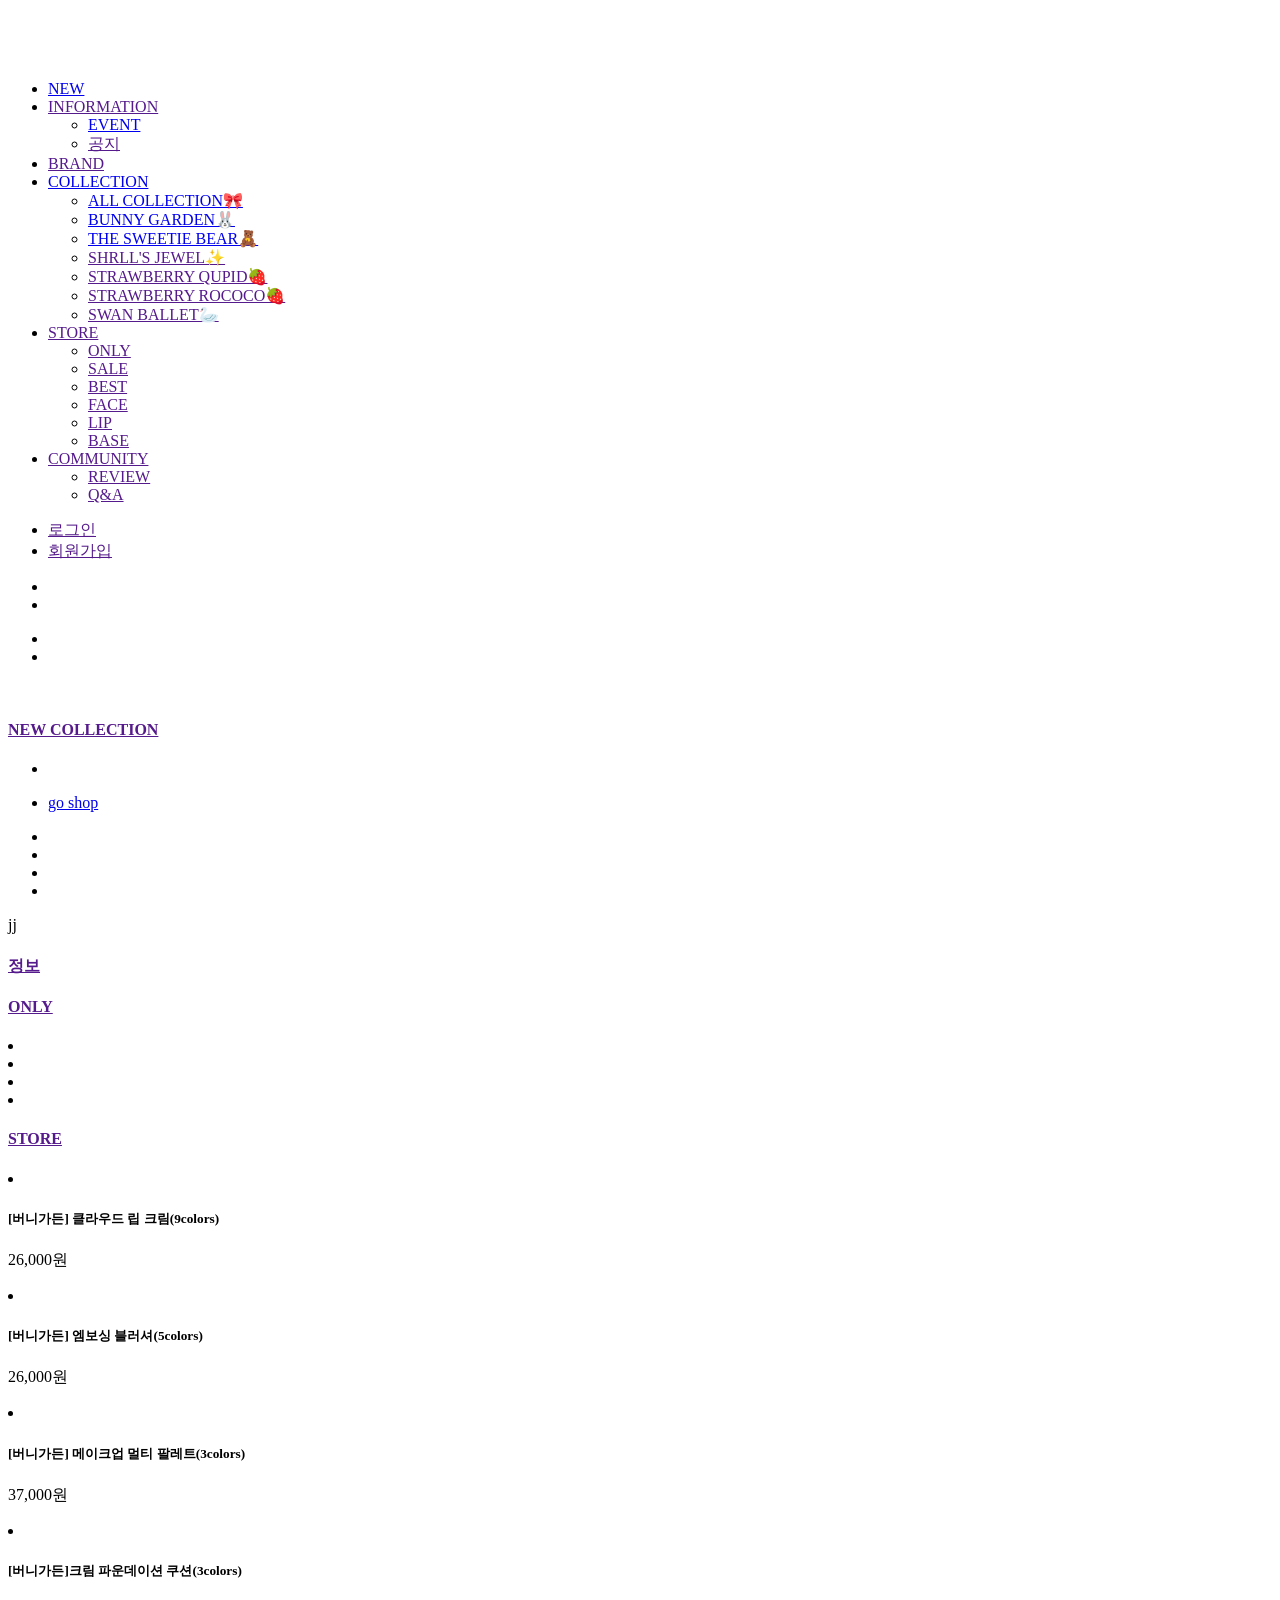
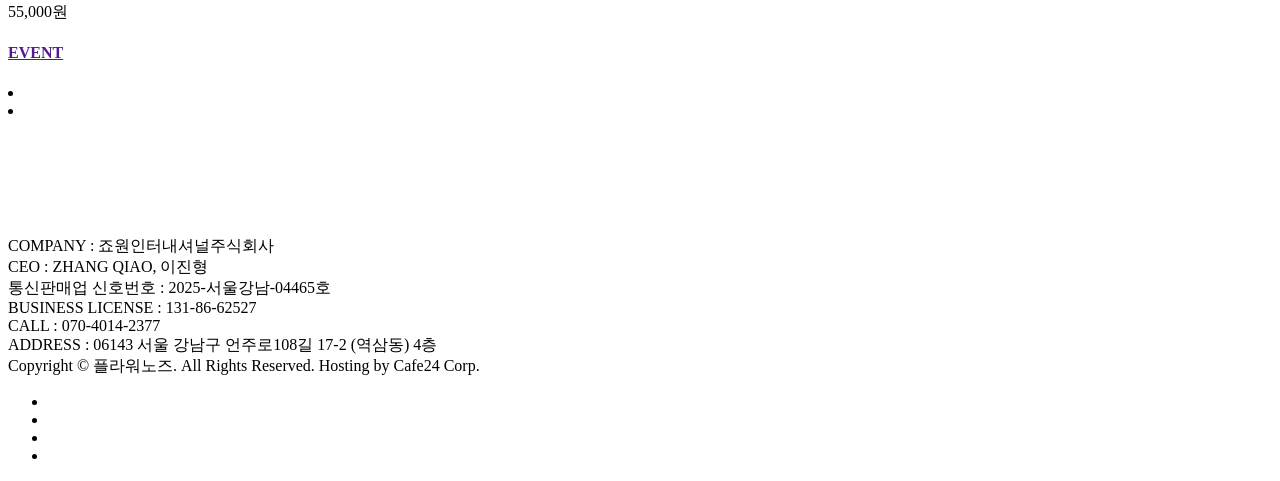
==== index.html @ af71ba70 "Add files via upload" ====
<!DOCTYPE html>
<html lang="en">
<head>
    <meta charset="UTF-8">
    <meta name="viewport" content="width=device-width, initial-scale=1.0">
    <title>플라워노즈</title>
    <link rel="stylesheet" href="./css/main.css">
    <link rel="stylesheet" href="./css/reset.css">
     <script src="./js/jquery.js"></script>
     <script src="./js/jquery-ui.js"></script>
        <script>

        $(document).ready(function(){





            $('.sub').hide();
            

            $('.nav1 > li').mouseenter(function(){
                $('.sub').css('display' , 'none');
               $(this).find('.sub')
               .show()
               .css({display:block, opacity:0})
               .animate({ opacity:1}, 700);
            }) 

            $('.nav1 > li').mouseleave(function(){
    
                $('.sub')
                .hide()
                
            })


             var visual = $('.in_img > li');
    var button = $('.btn > li');
    var current = 0;
    var setIntervalId;

    button.click(function(e){
        e.preventDefault();

        var i = $(this).index();

        button.removeClass('on');
        $(this).addClass('on');

        move(i);
    });

    timer();

    function timer(){
        setIntervalId = setInterval(function(){

            var n = current + 1;

            if(n == visual.length){
                n = 0;
            }

            button.removeClass('on');
            button.eq(n).addClass('on');

            move(n);

        }, 6000);
    }

    function move(i){
        if(current == i) return;

        var currentEl = visual.eq(current);
        var nextEl = visual.eq(i);

        currentEl.stop().animate({opacity: 0}, 1000);
        nextEl.stop().animate({opacity: 1}, 1000);

        current = i;
    }


    
        })

 


     </script>


</head>
<body>



<div id="wrap">

    

<header id="header">
  <div id="in">
    <h1 class="logo"><a href="./index.html"><img src="./img/logo.png" alt=""></a></h1>
      <nav class="nav">
        <ul class="nav1">
            <li>
              <a href="./sub.html">NEW</a>
            </li>
            <li>
              <a href="">INFORMATION</a>
                <ul class="sub">
                  <li><a href="./event.html">EVENT</a></li>
                  <li><a href="">공지</a></li>
               </ul>
            </li>
            <li>
              <a href="">BRAND</a>
            </li>
            <li>
              <a href="./coll.html">COLLECTION</a>
              <ul class="sub">
                  <li><a href="./coll.html">ALL COLLECTION🎀</a></li>
                  <li><a href="./sub.html">BUNNY GARDEN🐰</a></li>
                  <li><a href="./sub2.html">THE SWEETIE BEAR🧸</a></li>
                  <li><a href="">SHRLL'S JEWEL✨</a></li>
                  <li><a href="">STRAWBERRY QUPID🍓</a></li>
                  <li><a href="">STRAWBERRY ROCOCO🍓</a></li>
                  <li><a href="">SWAN BALLET🦢</a></li>
                  
               </ul>
            </li>
            <li>
              <a href="">STORE</a>
              <ul class="sub">
                  <li><a href="">ONLY</a></li>
                  <li><a href="">SALE</a></li>
                  <li><a href="">BEST</a></li>
                  <li><a href="">FACE</a></li>
                  <li><a href="">LIP</a></li>
                  <li><a href="">BASE</a></li>
               </ul>
            </li>
            <li>
              <a href="">COMMUNITY</a>
                  <ul class="sub">
                     <li><a href="">REVIEW</a></li>
                     <li><a href="">Q&A</a></li>
               </ul>
            </li>
        </ul>
        <ul class="nav2">
            <li><a href="">로그인</a></li>
            <li><a href="">회원가입</a></li>
        </ul>
    </nav>
    </div>
</header>



<main id="main">
    <div class="img">


        <ul class="in_img">
             <li><img src="./img/main.png" alt=""></li> 
             <li><img src="./img/main1.png" alt=""></li> 
        </ul>

        <ul class="btn">
            <li class="on"><a href="#"></a></li>
            <li><a href="#"></a></li>
        </ul>

    </div>
     <img src="./img/main2.png" alt="">



</main>



<section id="contents">

    <article class="h_con">
        <div class="new">
            <h4><a href="">NEW COLLECTION</a></h4>
            <div class="new1"></div>
            <div class="new2">
              <div class="new2_1">
                <ul>
                    <li><img src="./img/new2.png" alt=""></li>
                    <li><a class="go_shop" href="./sub.html"><p>go shop</p></a></li>
                </ul>
                 <div class="new2_2">
                    <ul>
                        <li><img src="./img/11.png" alt=""></li>
                        <li><img src="./img/21.png" alt=""></li>
                        <li><img src="./img/31.png" alt=""></li>
                        <li><img src="./img/41.png" alt=""></li>
                    </ul>
                 </div>
            </div>
            </div>
        </div>
        <div class="info">jj
            <h4><a href="">정보</a></h4>
            <div class="info1"></div>
        </div>
        <div class="only">
            <div class="only1">
                <h4><a href="">ONLY</a></h4>
                    <u1>
                        <li><img src="./img/only1.png" alt=""></li>
                        <li><img src="./img/only2.png" alt=""></li>
                        <li><img src="./img/only3.png" alt=""></li>
                        <li><img src="./img/only4.png" alt=""></li>
                    </u1>
                 </div>
        </div>

        <div class="best">
            <div class="best1">
                <h4><a href="">STORE</a></h4>
                    <u1>
                        <li><img src="./img/s1.png" alt="">
                          <h5>[버니가든] 클라우드 립 크림(9colors)</h5>
                          <p>26,000원</p>

                        </li>
                        <li><img src="./img/s2.png" alt="">
                           <h5>[버니가든] 엠보싱 블러셔(5colors)</h5>
                           <p>26,000원</p>
                        </li>
                        <li><img src="./img/s3.png" alt="">
                           <h5>[버니가든] 메이크업 멀티 팔레트(3colors)</h5>
                          <p>37,000원</p>
                        </li>
                        <li><img src="./img/s4.png" alt="">
                           <h5>[버니가든]크림 파운데이션 쿠션(3colors)</h5>
                          <p>55,000원</p>
                        </li>
                    </u1>
                 </div>

        <div class="event">
            <div class="event1">
                <h4><a href="">EVENT</a></h4>
                    <u1>
                        <li><img src="./img/event2.png" alt=""></li>
                        <li><img src="./img/event1.png" alt=""></li>
                    </u1>
                 </div>   
        </div>
           
        <div class="lace"></div>

        <div id="b_con">
           <img src="./img/bottom.png" alt="">
        </div>

        <div id="f_con">
            <img src="./img/live.png" alt="">
        </div>

    </article>

</section>
</div>
    
<footer id="footer">
     <div class="footer_in">
        <h1 class="logo"><img src="./img/logo.png" alt=""></h1>
     </div>
     <div class="footer_b">
     <p>
        COMPANY : 죠원인터내셔널주식회사
        <br>CEO : ZHANG QIAO, 이진형
        <br>통신판매업 신호번호 : 2025-서울강남-04465호
        <br>BUSINESS LICENSE : 131-86-62527
        <br>CALL : 070-4014-2377
        <br>ADDRESS : 06143 서울 강남구 언주로108길 17-2 (역삼동) 4층
        <br>Copyright © 플라워노즈. All Rights Reserved. Hosting by Cafe24 Corp.
     </p>
     </div>
     <div class="icon">
        <ul>
            <li><a href=""><img src="./img/footer_ic01.jpg" alt=""></a></li>
            <li><a href=""><img src="./img/footer_ic02.jpg" alt=""></a></li>
            <li><a href=""><img src="./img/footer_ic03.jpg" alt=""></a></li>
            <li><a href=""><img src="./img/footer_ic04.jpg" alt=""></a></li>
        </ul>
     </div>
</footer>


</body>

</html>
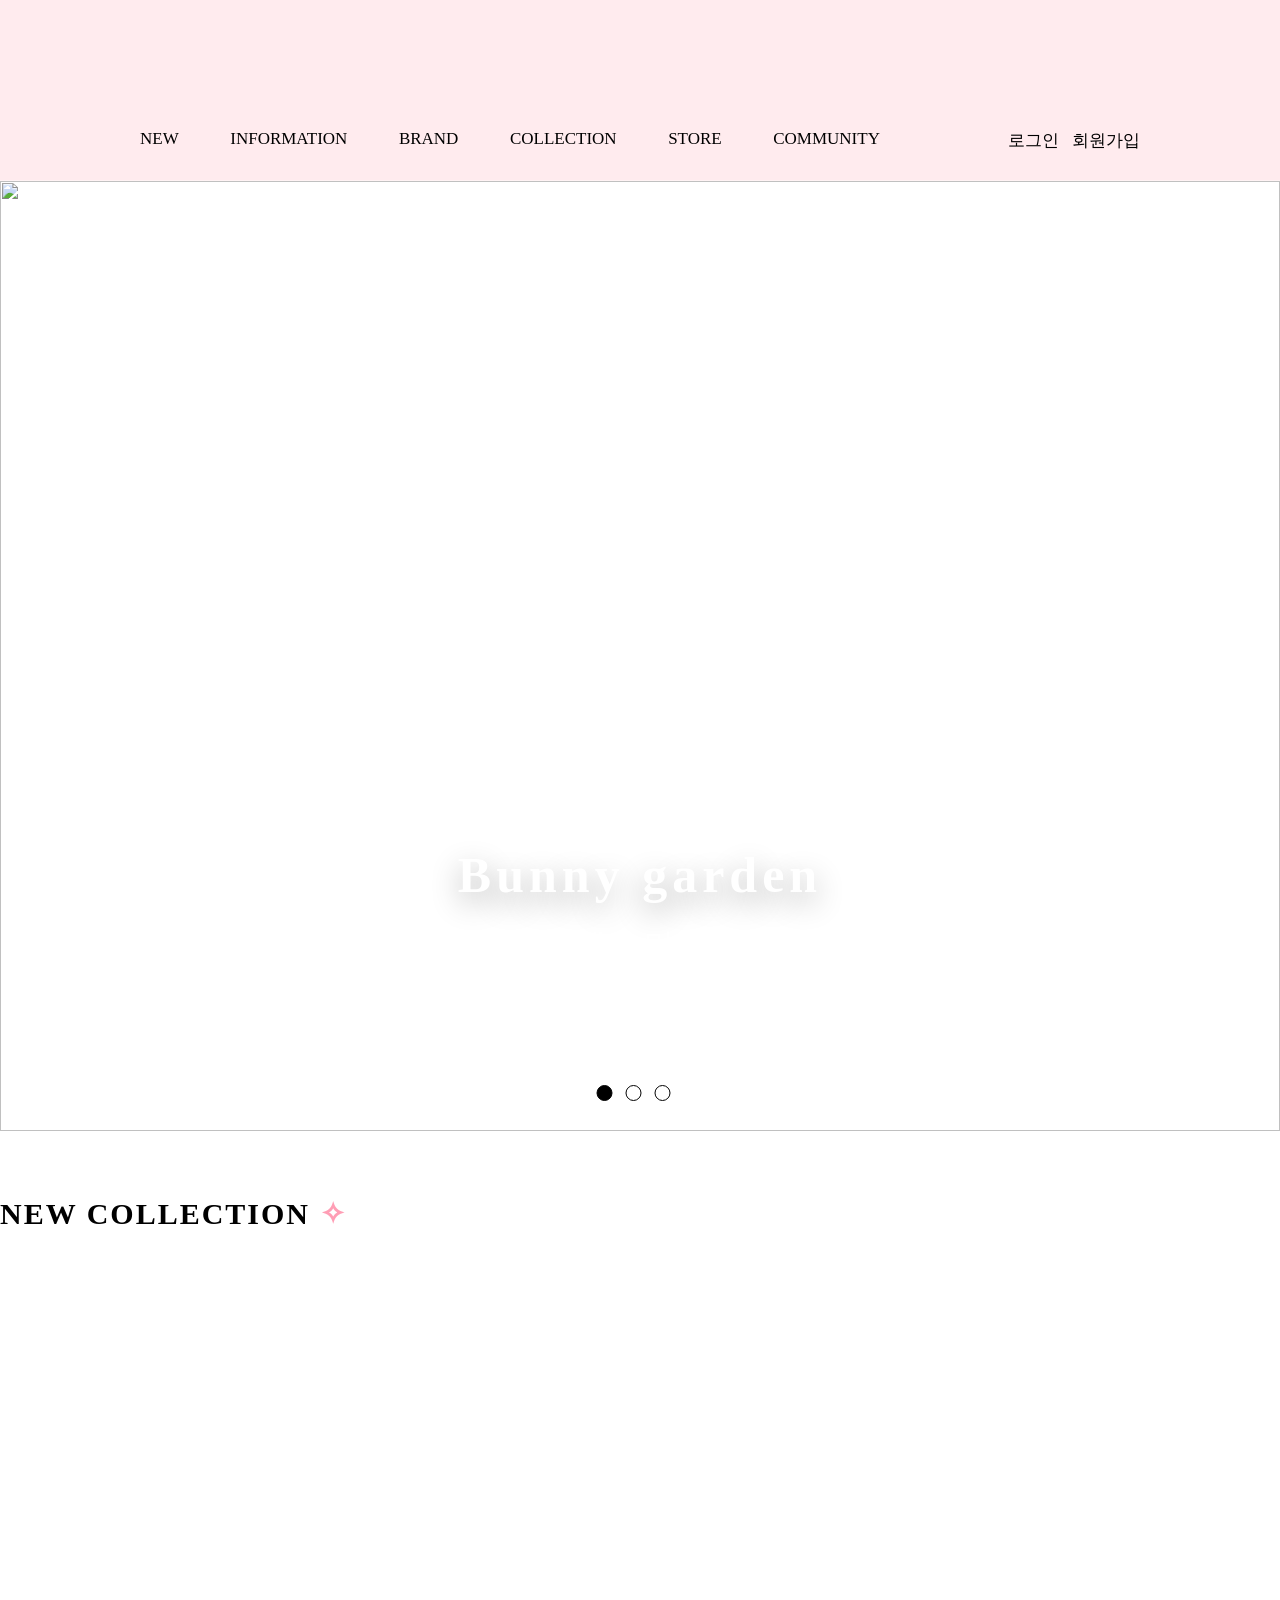
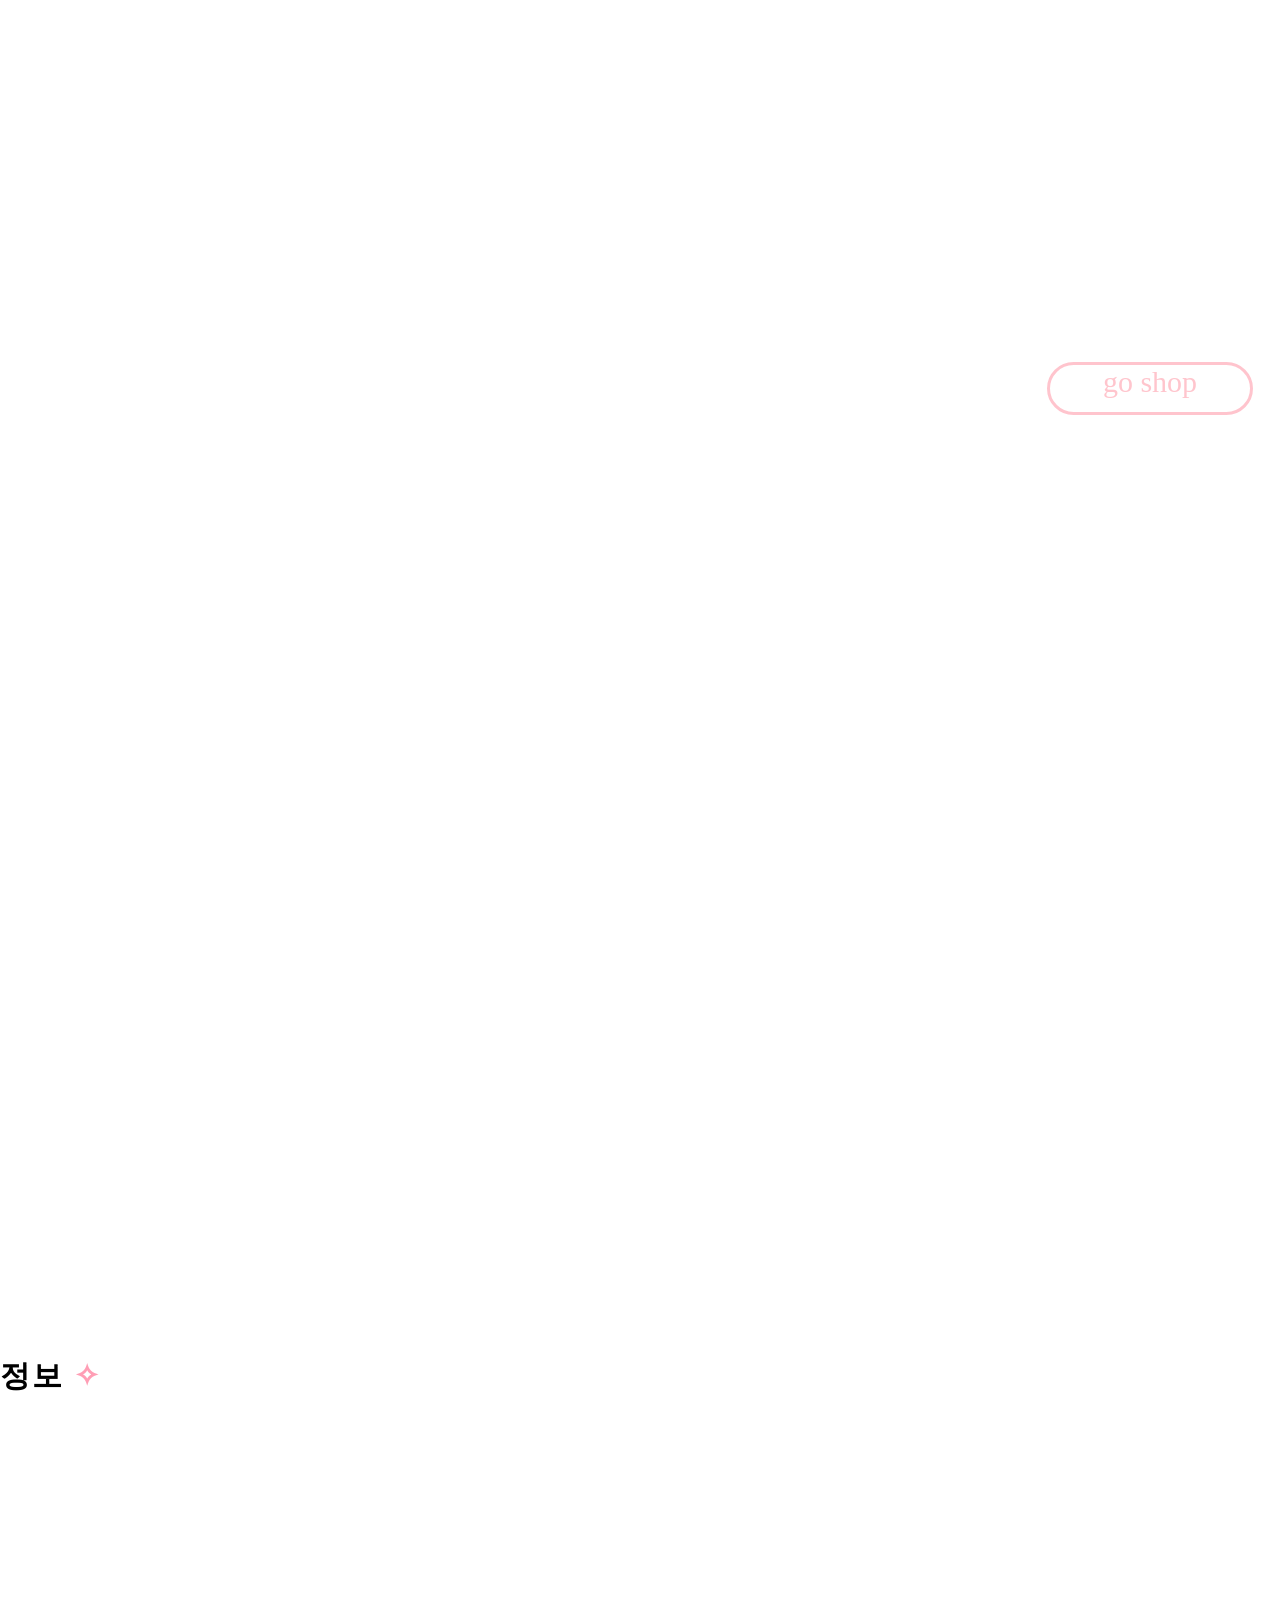
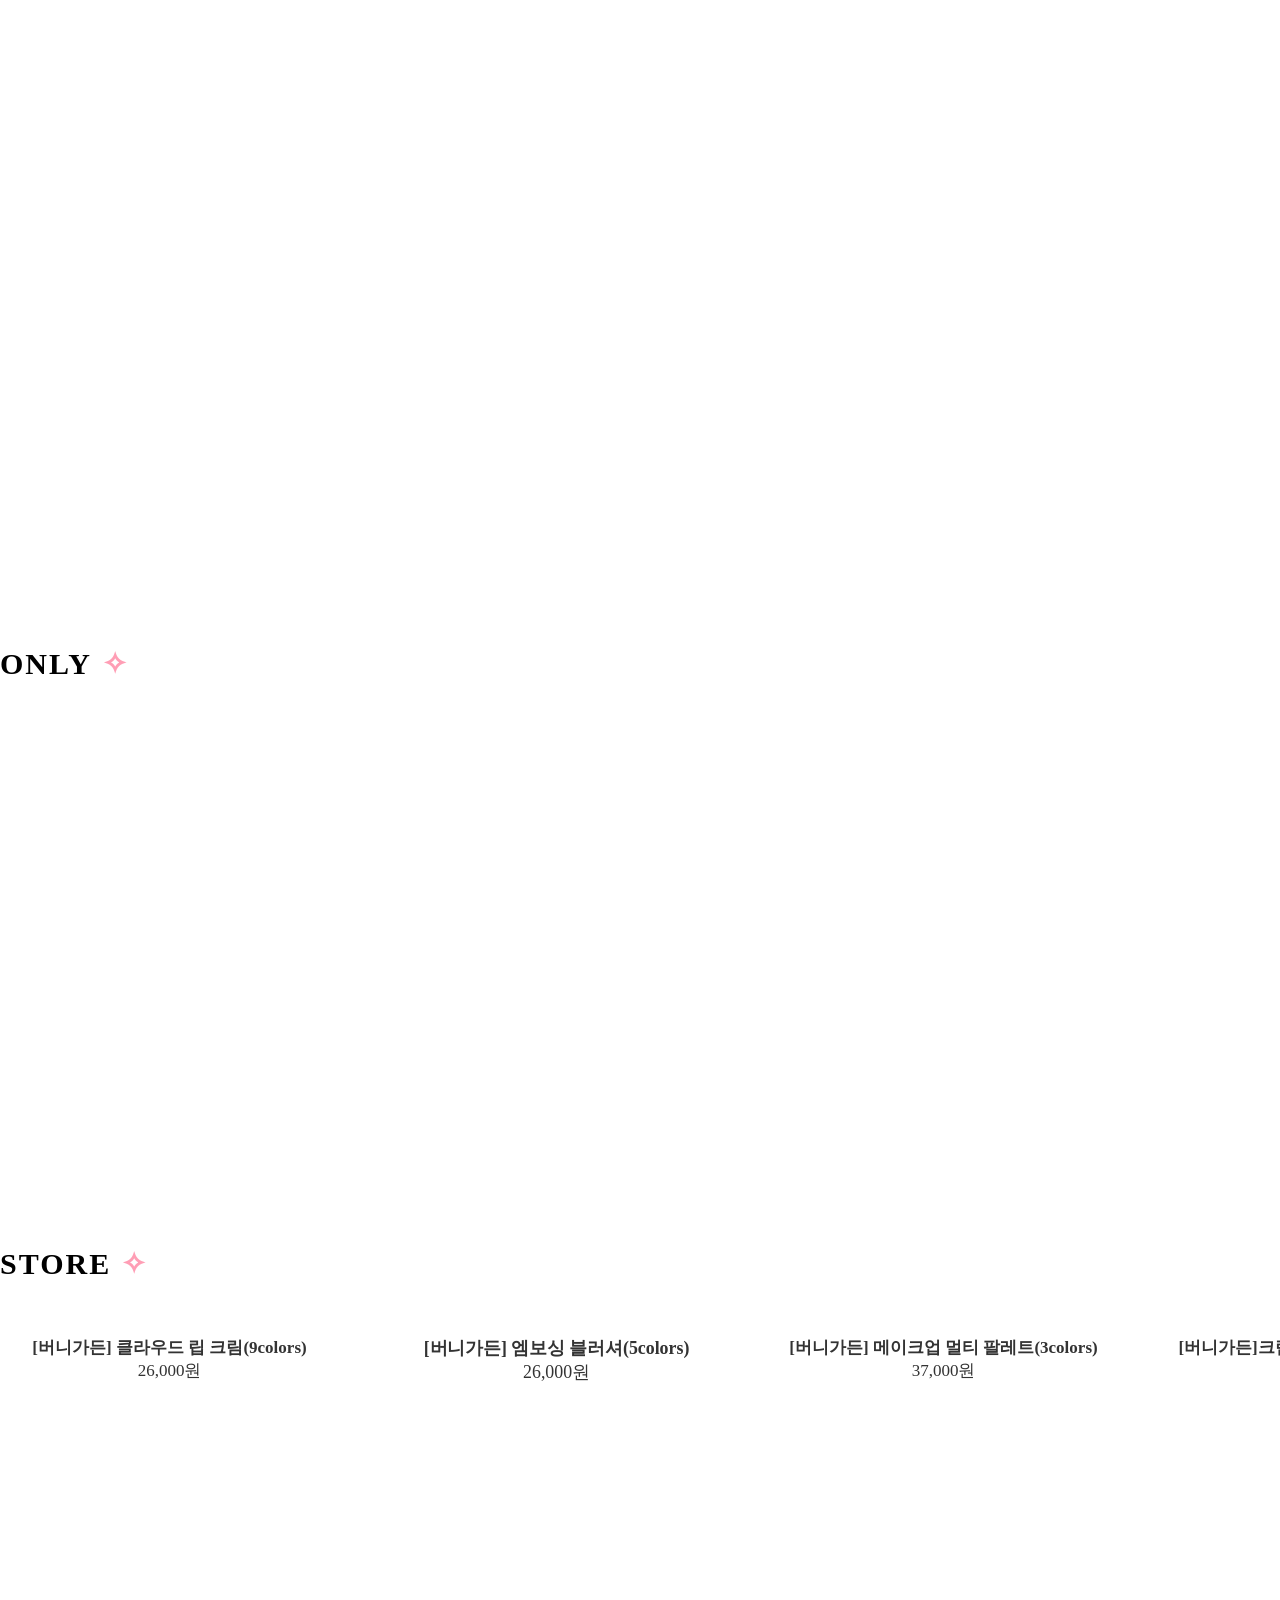
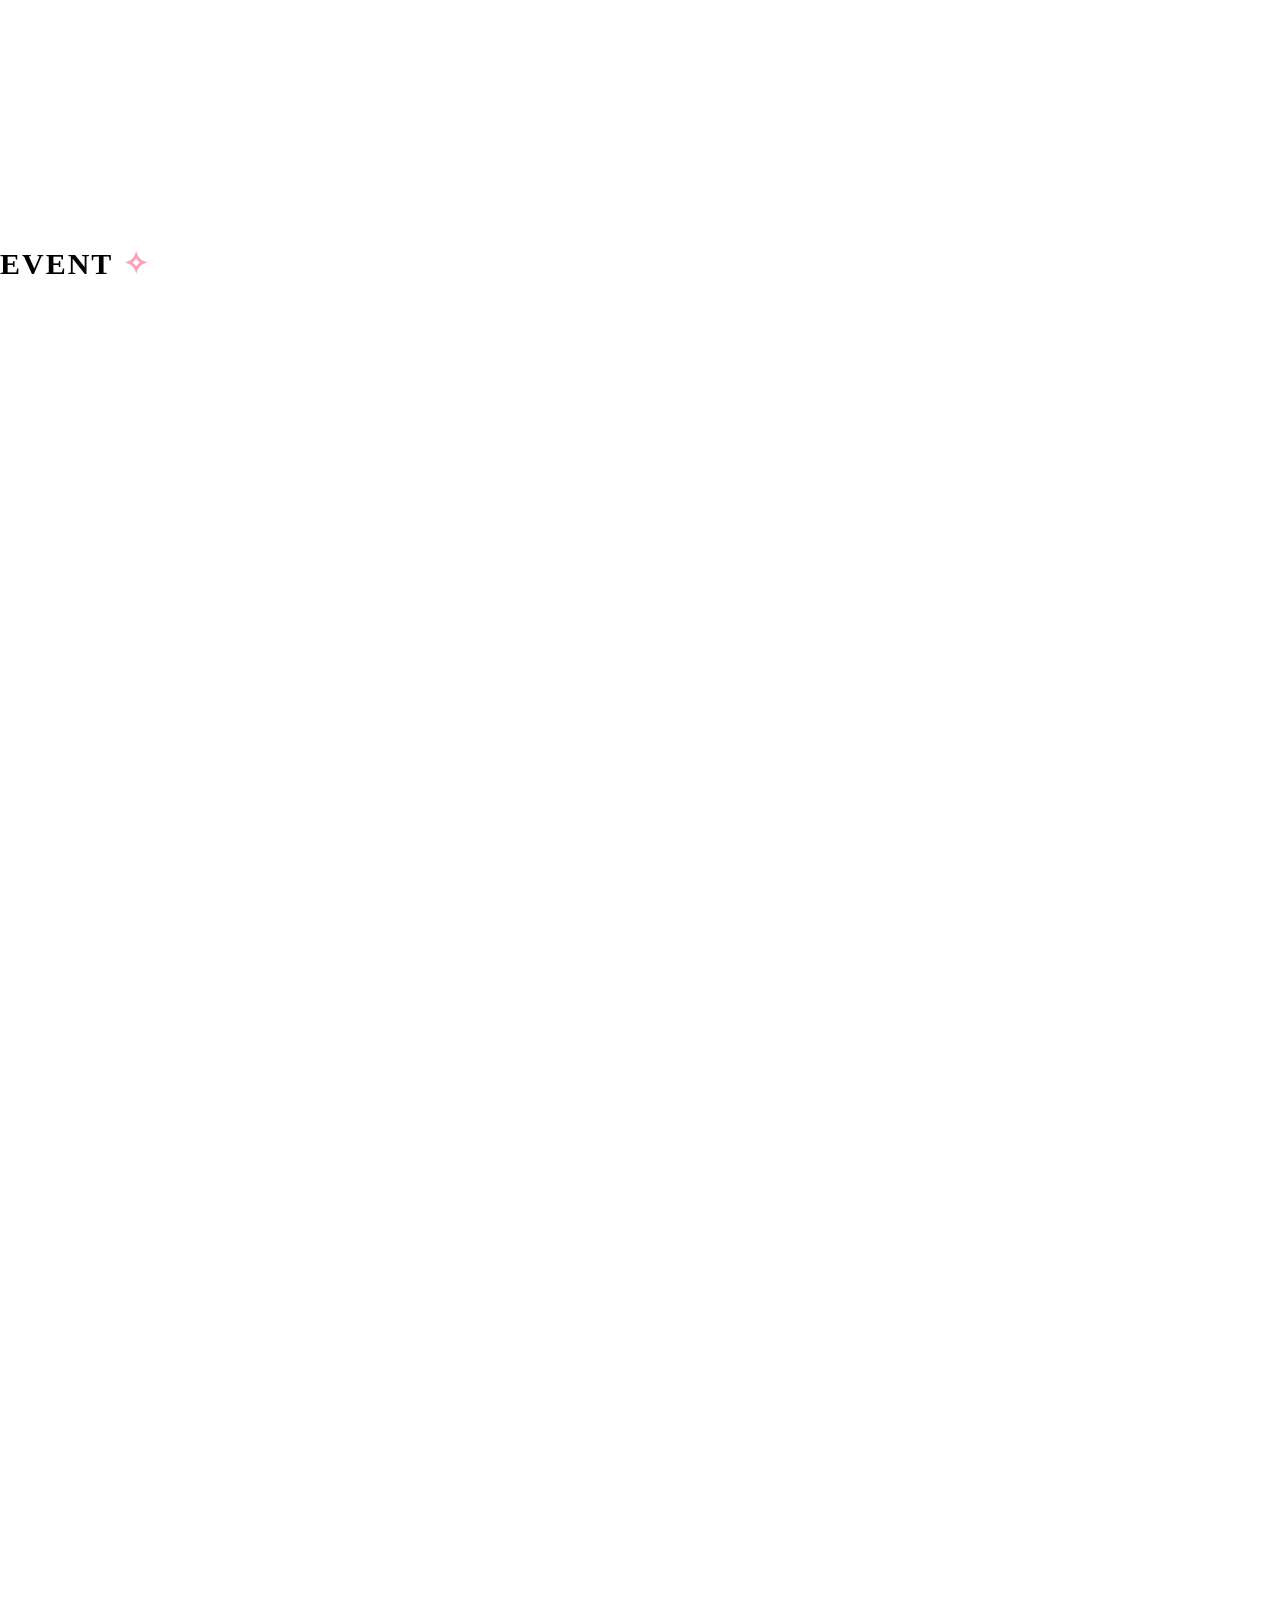
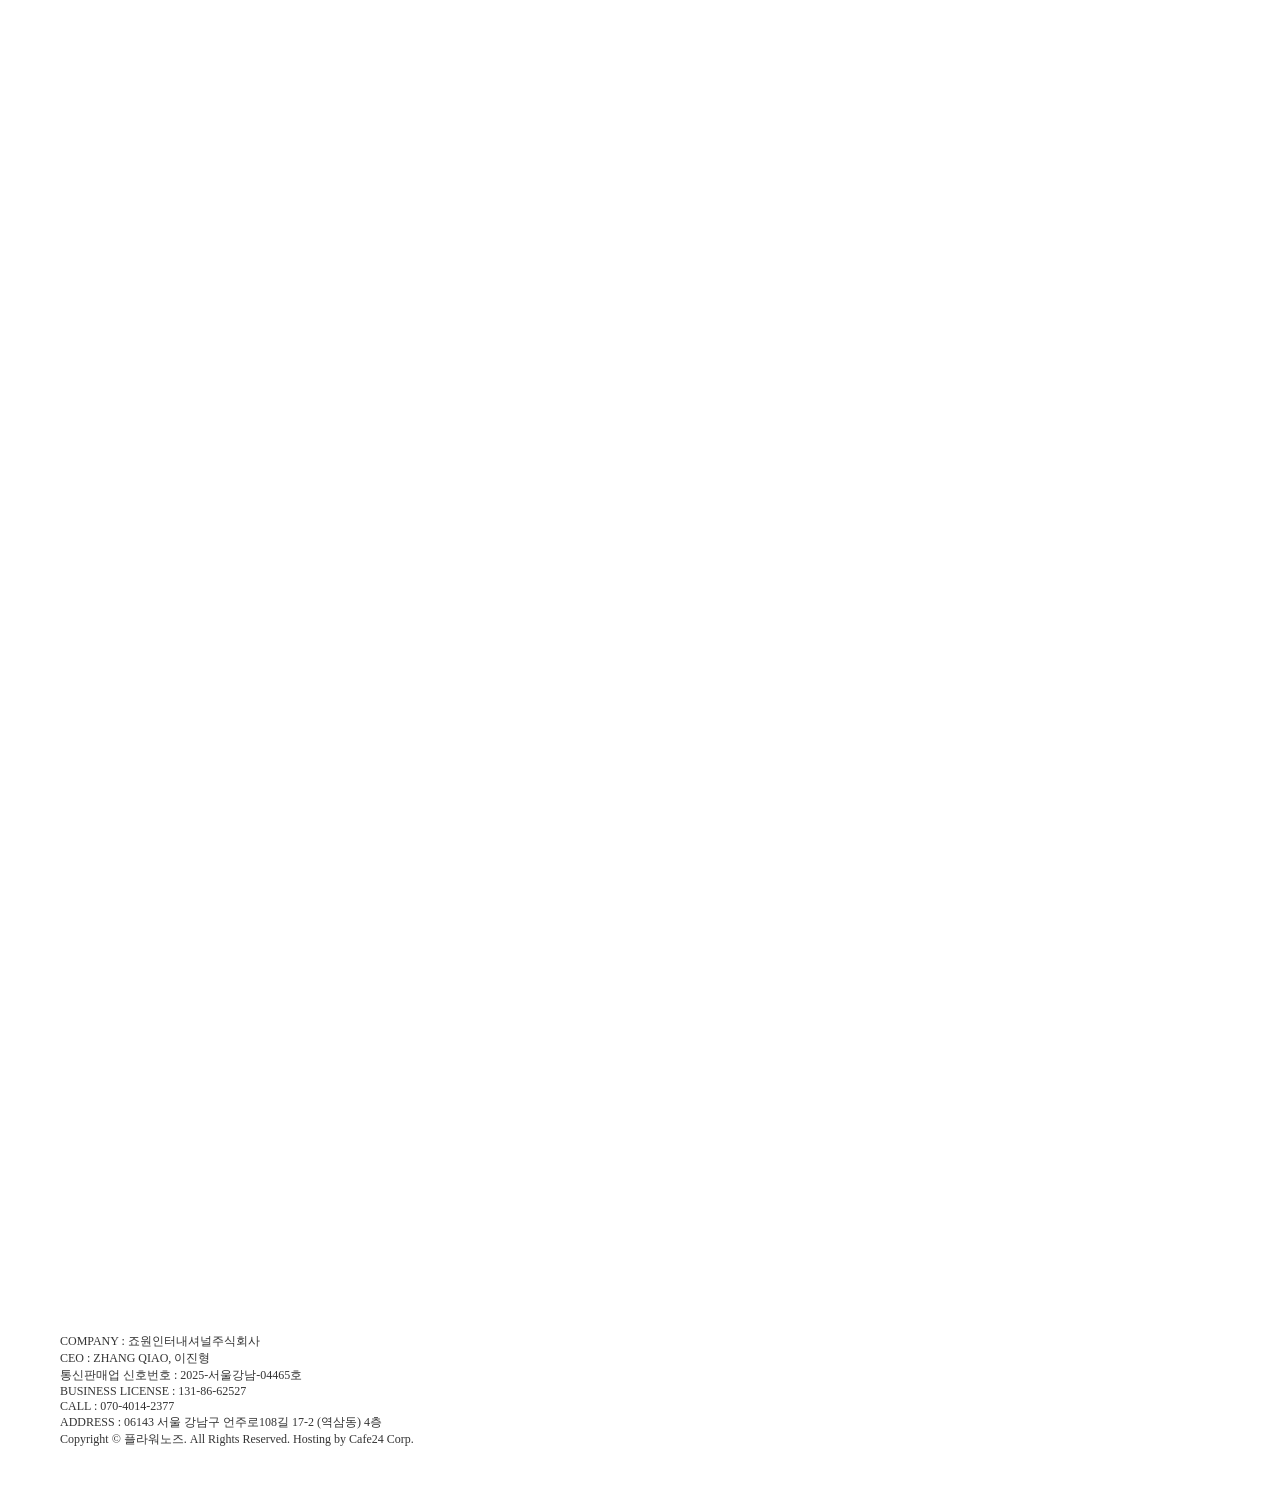
==== commit e963c7f8: "Add files via upload" ====
--- a/index.html
+++ b/index.html
@@ -165,13 +165,25 @@
     <div class="img">
 
 
-        <ul class="in_img">
-             <li><img src="./img/main.png" alt=""></li> 
-             <li><img src="./img/main1.png" alt=""></li> 
-        </ul>
+       <ul class="in_img">
+    <li>
+    
+        <div class="visual_text">
+            <h2>Bunny garden</h2>
+            <p>공식몰에서 만나보세요</p>
+            <a href="./sub.html">View Collection</a>
+        </div>
+
+        <img src="./img/main.png" alt="">
+    </li> 
+
+    <li><img src="./img/main1.png" alt=""></li> 
+    <li><img src="./img/main3.png" alt=""></li> 
+</ul>
 
         <ul class="btn">
             <li class="on"><a href="#"></a></li>
+            <li><a href="#"></a></li>
             <li><a href="#"></a></li>
         </ul>
 
@@ -207,7 +219,7 @@
             </div>
             </div>
         </div>
-        <div class="info">jj
+        <div class="info">
             <h4><a href="">정보</a></h4>
             <div class="info1"></div>
         </div>
--- a/css/main.css
+++ b/css/main.css
@@ -0,0 +1,632 @@
+
+
+
+#wrap{
+    width: 100%;
+}
+
+#header{
+    width: 100%;
+    height: 180px;
+   background: rgba(255, 227, 231, 0.7);
+    backdrop-filter: blur(10px);
+    border-bottom: 1px solid rgba(255,255,255,0.4);
+    display: flex;
+    position: relative;  
+    z-index: 9999;        
+}
+
+
+
+#in{
+    width:100%;
+    display: flex;
+    flex-direction: column;
+    margin-top: 60px;
+    background: url(../img/lace.png) repeat-x 0 50px;
+}
+
+#header .logo{
+    width: 100%;
+    height: 60px;
+}
+
+#header .logo img{
+    position: absolute;
+     margin: 0 auto; 
+     right: 0;
+      left: 0;
+}
+
+
+#header .nav{
+    width: 1000px;
+    height: 50px;
+    display: flex;
+    justify-content: space-between;
+    margin: 0 auto;
+}
+
+
+#header .nav1{
+    width: 740px;
+    display: flex;
+    justify-content: space-between;
+}
+
+#header .nav1 li{
+    font-size: 17px;
+    text-align: center;
+    position: relative;
+    top: 9px;
+}
+
+#header .nav1 > li > a{
+    position: relative;
+    display: inline-block;
+    transition: 0.3s;
+}
+
+#header .nav1 > li > a::after{
+    content: "♡";
+    position: absolute;
+    right: -18px;
+    top: -5px;
+    font-size: 14px;
+    color: pink;
+
+    opacity: 0;
+    transform: scale(0.5);
+    transition: 0.3s;
+}
+
+#header .nav1 > li:hover > a::after{
+    content: "♥";
+    opacity: 1;
+    transform: scale(1.2);
+}
+
+#header .nav1 > li:hover > a{
+    color: #ff6b9d;
+    transform: translateY(-2px);
+}
+
+
+
+#header .nav1 .sub{
+    position: absolute;
+    top: 40px;
+    left: 50%;
+    transform: translateX(-50%) translateY(10px);
+    padding: 15px 25px;
+      background: rgba(255, 240, 245, 0.85);
+    backdrop-filter: blur(15px);
+    border: 1px solid rgba(255, 182, 193, 0.4);
+
+    box-shadow:
+        0 10px 30px rgba(255,182,193,0.4),
+        inset 0 0 10px rgba(255,255,255,0.6);
+    border-radius: 20px;
+    box-shadow: 0 10px 25px rgba(255, 182, 193, 0.5);
+    display: none;
+    opacity: 0;
+    transition: 0.3s;
+}
+
+
+#header .nav1 .sub li{
+    padding: 6px 0;
+    white-space: nowrap;
+}
+
+#header .nav1 > li:hover .sub{
+    transform: translateX(-50%) translateY(0);
+    opacity: 1;
+}
+
+#header .sub li:hover a{
+    color: #ff6b9d;
+    transform: translateX(5px);
+}
+
+
+#header .nav2{
+    width: 132px;
+    display: flex;
+    justify-content: space-between;
+}
+
+#header .nav2 > li > a{
+    position: relative;
+    display: inline-block;
+    transition: 0.3s;
+}
+
+#header .nav2 > li > a::after{
+    content: "♡";
+    position: absolute;
+    right: -18px;
+    top: -5px;
+    font-size: 14px;
+    color: pink;
+
+    opacity: 0;
+    transform: scale(0.5);
+    transition: 0.3s;
+}
+
+#header .nav2 > li:hover > a::after{
+    content: "♥";
+    opacity: 1;
+    transform: scale(1.2);
+}
+
+#header .nav2 > li:hover > a{
+    color: #ff6b9d;
+    transform: translateY(-2px);
+}
+#header .nav2 li{
+    font-size: 17px;
+    position: relative;
+    top: 9px;
+}
+
+#header .nav2 a{
+    color: black;
+    
+}
+
+#main{
+    position: relative;
+    z-index: 1;
+}
+
+
+#main .img{
+    position:relative;
+    width:100%;
+    height:950px;
+    overflow:hidden;
+}
+
+/* 슬라이드 리스트 */
+.in_img{
+    position:relative;
+    width:100%;
+    height:100%;
+}
+
+/* 슬라이드 개별 */
+.in_img li{
+    position:absolute;
+    top:0; left:0;
+    width:100%;
+    height:100%;
+    opacity:0;
+    z-index:1;
+    pointer-events:none; /* 핵심 */
+}
+
+/* 첫번째 슬라이드만 활성 */
+.in_img li:first-child{
+    opacity:1;
+    z-index:2;
+    pointer-events:auto;
+}
+
+/* 이미지 */
+.in_img img{
+    width:100%;
+    height:100%;
+    object-fit:cover;
+}
+
+/*  텍스트 (공주 감성) */
+.visual_text{
+    position:absolute;
+    top:80%;
+    left:50%;
+    transform:translate(-50%, -50%);
+    text-align:center;
+    color:white;
+    z-index:9999; 
+}
+
+.visual_text h2{
+    font-size:50px;
+    font-family: 'Playfair Display', serif;
+    letter-spacing:5px;
+    text-shadow:0 10px 30px rgba(0,0,0,0.3);
+}
+
+.visual_text p{
+    margin-top:20px;
+    font-size:30px;
+}
+
+/* 버튼 */
+.visual_text a{
+    display:inline-block;
+    margin-top:30px;
+    padding:12px 35px;
+    border-radius:50px;
+    background: rgba(245, 238, 201, 0.7);
+    backdrop-filter: blur(10px);
+    color:#fffbe7;
+    font-weight:bold;
+    transition:0.3s;
+}
+
+.visual_text a:hover{
+    background: rgb(219, 219, 200);
+    color:white;
+    transform:scale(1.1);
+}
+
+@keyframes float {
+  0% { transform: translateY(0); }
+  50% { transform: translateY(-10px); }
+  100% { transform: translateY(0); }
+}
+
+.visual_text a {
+  background: rgba(255, 255, 255, 0.25);
+  border: 1px solid rgba(255,255,255,0.5);
+  backdrop-filter: blur(20px);
+  box-shadow: 0 8px 30px rgba(255, 182, 193, 0.4);
+}
+
+.visual_text a:active {
+  transform: scale(0.95);
+}
+
+.in_img li img {
+  animation: float 6s ease-in-out infinite;
+}
+
+   
+
+.btn{
+    position: absolute;
+    bottom: 30px;
+    left: 50%;
+    transform: translateX(-50%);
+    z-index: 10;
+}
+
+.btn li{
+    width: 14px;
+    height: 14px;
+    margin-right: 13px;
+    float: left;
+    border: 1px solid black;
+    border-radius: 50%;
+}
+
+.btn li a{
+    display: block;
+    width: 100%;
+    height: 100%;
+}
+
+.btn li.on{
+    background: black;
+}
+
+
+#contents{
+    width: 100%;
+    height: 6560px;
+}
+
+
+
+.h_con{
+    width: 100%;
+}
+
+#contents .new{
+    width: 1500px;
+    height: 1780px;
+    margin: 0 auto;
+}
+
+#contents .new h4{
+    font-size: 30px;
+    position: relative;
+    top: 50px;
+}
+
+#contents .new1{
+    width: 100%;
+    height: 600px;
+    background: url(../img/new1.png) no-repeat 50% 50%;
+}
+
+
+#contents .new2{
+    width: 1500px;
+    height:1000px;
+    margin-top: -9px;
+}
+
+#contents .new2_1{
+    width: 1500px;
+    height: 1000px;
+}
+
+
+
+#contents .new2_1 ul{
+    width: 1500px;
+    display: flex;
+    justify-content: space-between;
+}
+
+
+#contents .new2_1 li{
+    width: 700px;
+    height: 600px;
+    justify-content: space-between;
+   
+}
+
+#contents .new2_1 li img{
+    transition:0.3s;
+}
+
+#contents .new2_1 li:hover img{
+    transform: scale(1.05);
+    filter: brightness(1.1);
+}
+
+
+
+#contents .new2_1 li p{
+    width: 200px;
+    height: 47px;
+    font-size: 30px;
+    border: 3px solid rgba(255, 182, 193, 0.8);
+    border-radius: 50px;
+    text-align: center;
+    margin: 0 auto;
+    margin-top: 190px;
+    color: rgba(255, 182, 193, 0.8);
+
+    position: relative;
+    overflow: visible;
+    cursor: pointer;
+    transition: 0.3s;
+}
+
+
+
+#contents .new2_1 li p::after{
+    content:"♥";
+    position:absolute;
+    right:-35px;
+    top:50%;
+
+    font-size:28px;
+
+    opacity:0;
+    transform:translateY(-50%) scale(0.5);
+
+    transition:0.3s;
+}
+
+#contents .new2_1 li p:hover{
+    background: linear-gradient(45deg, #ffb6c1, #ffd6e0);
+    color: white;
+    border: none;
+    transform: scale(1.2);
+    box-shadow: 0 0 20px rgba(255, 182, 193, 0.8);
+}
+
+#contents .new2_1 li p:hover::after{
+    opacity:1;
+    transform:translateY(-50%) scale(1.5);
+}
+
+
+#contents .new2_2{
+    width: 1600px;
+    height: 1000px;
+    margin-top: -10px;
+   
+}
+
+#contents .new2_2 ul{
+    width: 1500px;
+    height: 800px;
+} 
+
+#contents .new2_2 li{
+    float: left;
+    width: 339px;
+    margin-right: 50px;
+    
+}
+
+
+#contents .new2_2 li img{
+    transition:0.3s;
+}
+
+#contents .new2_2 li:hover img{
+    transform: scale(1.05);
+    filter: brightness(1.1);
+}
+
+
+#contents .info{
+    width: 1500px;
+    height: 850px;
+    background: url(../img/info.png) no-repeat 50% 50%;
+    margin: 0 auto;
+}
+
+#contents .info h4{
+    font-size: 30px;
+    position: relative;
+    top: 30px;
+}
+
+#contents .only{
+    width: 100%;
+    height: 500px;
+    margin-top: 100px;
+}
+
+
+
+#contents .only1{
+    width: 1600px;
+    height: 500px;
+    margin: 0 auto;
+    margin-right: 100px;
+}
+
+#contents .only1 h4{
+     font-size: 30px;
+     position: relative;
+    top: -30px;
+}
+
+#contents .only1 ul{
+    width: 1500px;
+    height: 450px;
+   } 
+
+#contents .only1 li{
+    float: left;
+    width: 339px;
+    margin-right: 48px;
+}
+
+#contents .only img{
+    transition:0.3s;
+}
+
+#contents .only img:hover{
+    transform: scale(1.05);
+    filter: brightness(1.1);
+}
+
+
+
+
+#contents .best{
+    width: 100%;
+    height: 800px;
+    margin-top: 100px;
+}
+
+
+
+#contents .best1{
+    width: 1600px;
+    height: 600px;
+    margin: 0 auto;
+    margin-right: 100px;
+}
+
+#contents .best1 h4{
+     font-size: 30px;
+      position: relative;
+    top: -30px;
+}
+
+#contents .best1 ul{
+    width: 1500px;
+    height: 600px;
+   } 
+
+#contents .best1 li{
+    float: left;
+    width: 339px;
+    margin-right: 48px;
+}
+
+.best1 li:nth-child(2) {
+  transform: scale(1.05);
+}
+
+#contents .best1 li h5{
+    text-align: center;
+    font-size:17px;
+    position: relative;
+    top: 10px;
+}
+
+#contents .best1 li p{
+    text-align: center;
+    font-size:17px;
+    position: relative;
+    top: 10px;
+}
+
+#contents .event{
+    width: 100%;
+    height: 1200px;
+}
+
+#contents .event1{
+    width: 1600px;
+    margin: 0 auto;
+    margin-right: 100px;
+}
+
+#contents .event1 h4{
+    font-size: 30px;
+     position: relative;
+    top: -30px;
+}
+
+#contents .event1 ul{
+    width: 1600px;
+    display: flex;
+    justify-content: space-between;
+
+}
+
+#contents .event1 li{
+    width: 700px;
+    height: 600px;
+    float: left;
+    margin-right: 70px;
+}
+
+.lace{
+    width: 100%;
+    height: 400px;
+    background: url(../img/lace.png) no-repeat 0 0;
+}
+
+#footer{
+    width: 100%;
+    height: 200px;
+}
+
+.footer_in{
+    margin-left: 60px;
+}
+
+.footer_b p{
+    margin-left: 60px;
+}
+
+#footer .icon{
+   
+}
+
+#footer .icon ul{
+   display: flex;
+   justify-content: flex-end;
+}
+
+#footer .icon li{
+  margin-left: 10px;
+  position: relative;
+  right: 20px;
+}
